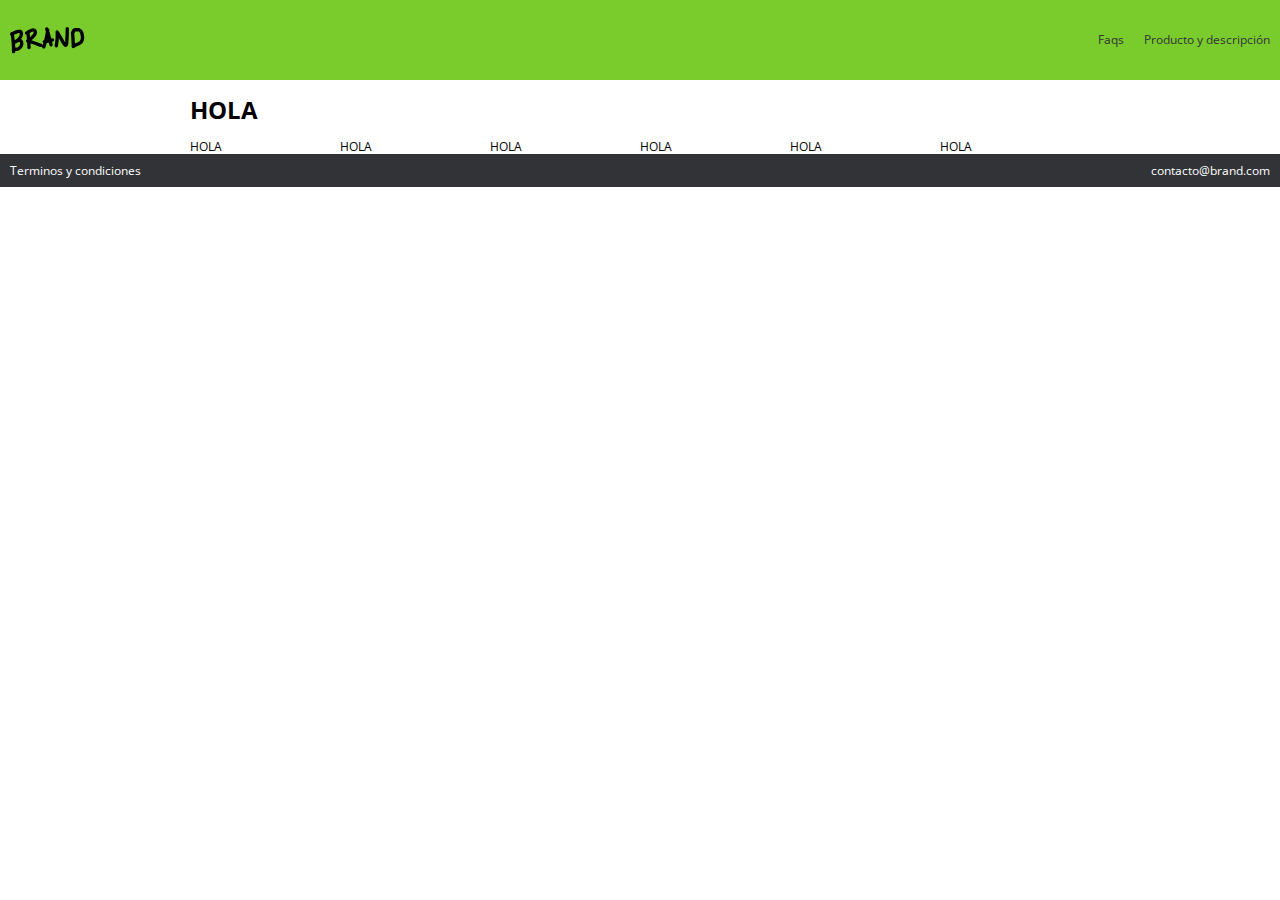
==== producto.html @ 9659192f "Sistema de Grillas" ====
<!DOCTYPE html>
<html lang="en">
  <head>
    <meta charset="utf-8">
    <meta name="description" content="Este es un sitio de producto genial">
    <link rel="stylesheet" href="css/normalize.css">
    <link rel="stylesheet" href="css/estilos.css">
    <link rel="stylesheet" href="css/mobile.css">
    <link rel="stylesheet" href="css/animation.css">
    <link rel="stylesheet" href="css/grid.css">
    <title>BRAND📦</title>

  </head> <!-- Cierra head -->
  <body>
    <nav class="fadeInDown">
      <img src="images/logo.png" alt="">
      <ul>
        <li>
          <a href="#">Faqs</a></li>
        <li>
          <a href="#">Producto y descripción</a></li>
      </ul>
    </nav>

    <div class="container">
        <h1>HOLA</h1>
        <div class="row">
            <div class="col-2">HOLA</div>
            <div class="col-2">HOLA</div>
            <div class="col-2">HOLA</div>
            <div class="col-2">HOLA</div>
            <div class="col-2">HOLA</div>
            <div class="col-2">HOLA</div>
        </div>
    </div>
    <!-- Inicio de footer -->
    <footer>
      <div class="option">Terminos y condiciones</div>
      <div class="option">contacto@brand.com</div>
    </footer>
    <!-- Fin de Footer -->

    <!-- Script -->
    <script src="scripts/script.js"></script>
  </body> <!-- Cierra body -->
</html> <!-- Cierra html -->
---- css/estilos.css ----
@import url('https://fonts.googleapis.com/css?family=Open+Sans:400,700&display=swap');
/* ------------- variables */
:root{
    --green-color:#7ACC2D;
    --white-color:white;
    --black-color:#313337;
    /* Tipografia */
    --normal:12px;
    /* Espaciado */
    --space:10px;
    /* Box shadow */
    --box:0 0 2px 1px #e6e5e9;
}
/* ------------- variables */
html, body{
    padding: 0;
    margin: 0;
    font-size: var(--normal);
    font-family: 'Open Sans', sans-serif;
}

p{
    font-size: var(--normal);
}

nav{
    display: flex;
    background-color: var(--green-color);
    padding: var(--space);
    justify-content: space-between;
    align-items: center;
    width: 100%;
    min-height: 60px;
}

nav a{
    text-decoration: none;
    color: var(--black-color);
    font-size: var(--normal);
}

nav a:hover{
    color: var(--white-color);
}

nav ul{
    display: flex;
    padding-right: 20px;
}

nav ul li{
    padding-left: 20px;
    list-style: none;
}

hr{
    opacity: .2;
}

/* ------------------------------ Main section*/

.main_section{
    padding: 15%;
    text-align: center;
}

/* ------------------------------ Products*/
.products{
    background-image: url("../images/curve.png");
    height: 95px;
    background-size: cover;
    background-position: center top;
    background-repeat: no-repeat;
    padding: 15%;
    display: flex;
}

.product{
    padding: 20px;
    margin-top: -226px;
}

.content{
    background-color: var(--white-color);
    padding: 20px;
    box-shadow: var(--box);
    border-radius: 3px;
}

.image-product{
    text-align: center;
}

.main_button{
    background-color: var(--green-color);
    width: 100%;
    padding: var(--space);
    font-size: var(--normal);
    color: var(--white-color);
    border: 0px;
    cursor: pointer;
    border-radius: 2px;
}

.main_button:hover{
    background-color: #5e9e22;
}

/* Beneficios */
.beneficios{
    padding: 10%;
    display: flex;
  }
  
.beneficio{
    text-align: center;
    padding: 20px;
}
  
.beneficio img{
    max-height: 100px
}
  
.text_beneficio{
    text-align: justify;
}

/* Mentions */
.mentions{
    display: flex;
    padding: 5%;
}

.mention img{
    width: 100%;
}

h2.mention_title{
    text-align: center;
}

.mention{
    padding: var(--space);
}

.content_mention{
    box-shadow: 0px 0 2px 1px #e6e5e9;
}

.mention .text{
    padding: var(--space);
}

/* ------------------------------ Footer*/
footer{
    display: flex;
    justify-content: space-between;
    font-size: var(--normal);
    background-color: var(--black-color);
    padding: var(--space);
    color: var(--white-color);
}
---- css/mobile.css ----
@media (max-width: 600px){
    .products{
        display: inherit;
        height: auto;
    }

    .product{
        margin-top: auto;
    }

    .main_section{
        padding: 4%;
    }

    .beneficios, .mentions{
        display: inherit;
    }

}
---- css/animation.css ----
.fadeIn{
    -webkit-animation-duration: 4s;
    animation-duration: 4s;
    animation-fill-mode: both;
    -webkit-animation-fill-mode: both;
    animation-name: fadeIn;
    -webkit-animation-name: fadeIn;
}

@keyframes fadeIn {
    from{
        opacity: 0;
    }
    to{
        opacity: 1;
    }
}

.fadeInDown{
    -webkit-animation-duration: 1s;
    animation-duration: 1s;
    animation-fill-mode: both;
    -webkit-animation-fill-mode: both;
    animation-name: fadeInDown;
    -webkit-animation-name: fadeInDown;
}

@keyframes fadeInDown{
    from{
        opacity: 0;
        -webkit-transform: translate3d(0,-100%,0);
        transform: translate3d(0,-100%,0);
    }
    to{
        opacity: 1;
        -webkit-transform: translate3d(0,0,0);
        transform: translate3d(0,0,0);
    }
}

.fadeInUp{
    -webkit-animation-duration: 1s;
    animation-duration: 1s;
    animation-fill-mode: both;
    -webkit-animation-fill-mode: both;
    animation-name: fadeInUp;
    -webkit-animation-name: fadeInUp;
}

@keyframes fadeInUp{
    from{
        opacity: 0;
        -webkit-transform: translate3d(0,100%,0);
        transform: translate3d(0,100%,0);
    }
    to{
        opacity: 1;
        -webkit-transform: translate3d(0,0,0);
        transform: translate3d(0,0,0);
    }
}
---- css/grid.css ----
.container{
    max-width: 900px;
    margin: auto;
}

.row{
    display: flex;
}

.col-1{
    width: 8.33333333%;
}

.col-2{
    width: 16.66666666%;
}

.col-3{
    width: 24.99999999%‬;
}

.col-4{
    width: 33.33333332%;
}

.col-5{
    width: 41.66666665%;
}

.col-6{
    width: 49.99999998%;
}

.col-7{
    width: 58.33333331%;
}

.col-8{
    width: 66.66666664%;
}

.col-9{
    width: 74.99999997%;
}

.col-10{
    width: 83.3333333%;
}

.col-11{
    width: 91.66666663%;
}

.col-12{
    width: 100%;
}
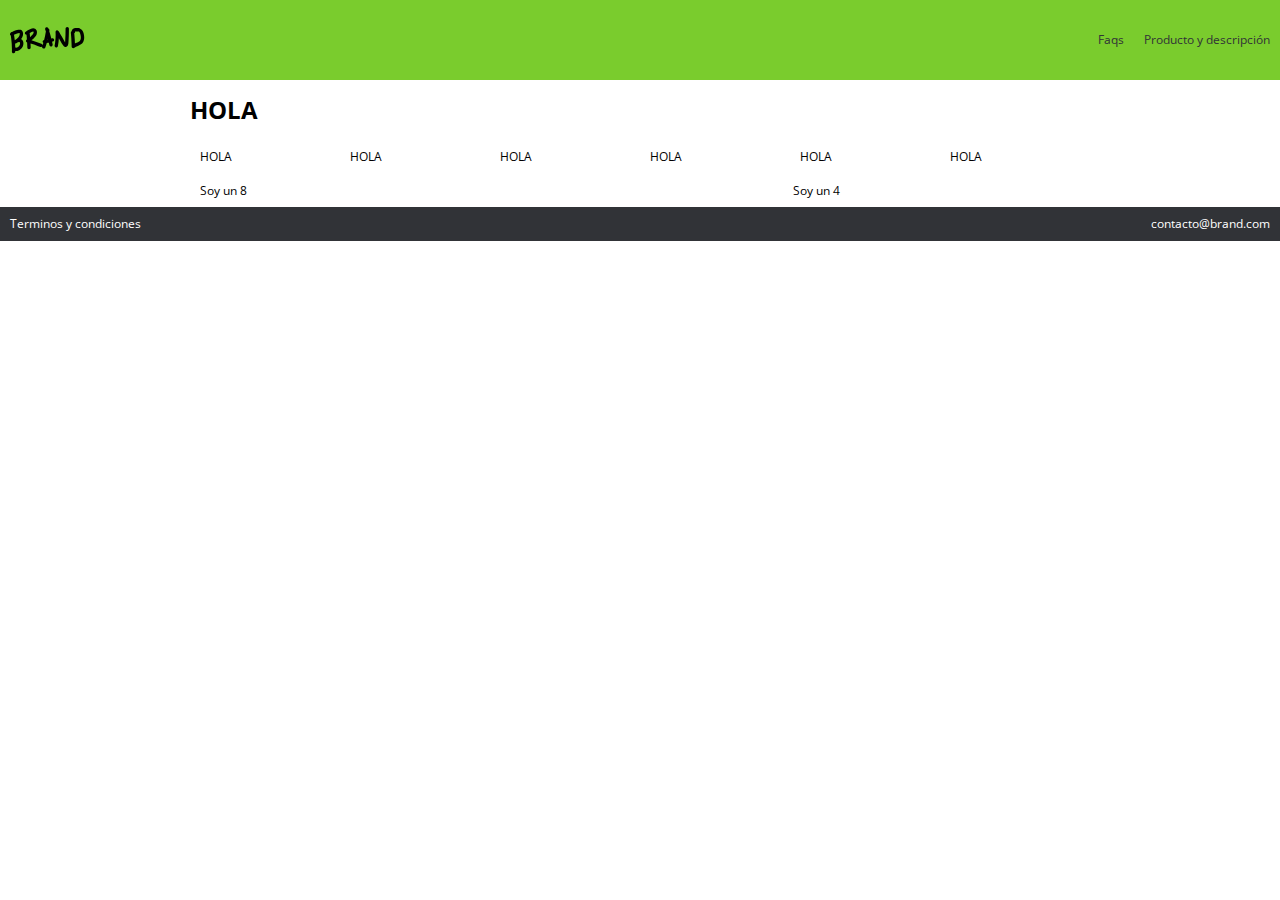
==== commit 6e050fac: "Completando el Sistema de Grillas" ====
--- a/producto.html
+++ b/producto.html
@@ -32,6 +32,11 @@
             <div class="col-2">HOLA</div>
             <div class="col-2">HOLA</div>
         </div>
+
+        <div class="row">
+          <div class="col-8">Soy un 8</div>
+          <div class="col-4">Soy un 4</div>
+        </div>
     </div>
     <!-- Inicio de footer -->
     <footer>
--- a/css/grid.css
+++ b/css/grid.css
@@ -54,3 +54,16 @@
 .col-12{
     width: 100%;
 }
+
+.col-1,.col-2,.col-3,.col-4,.col-5,.col-6,.col-7,.col-8,.col-9,.col-10,.col-11,.col-12{
+    padding: 10px;
+}
+
+@media(max-widgth: 900px){
+    .row{
+        display: inherit;
+    }
+    .col-1,.col-2,.col-3,.col-4,.col-5,.col-6,.col-7,.col-8,.col-9,.col-10,.col-11,.col-12{
+        width: 100%;
+    }
+}
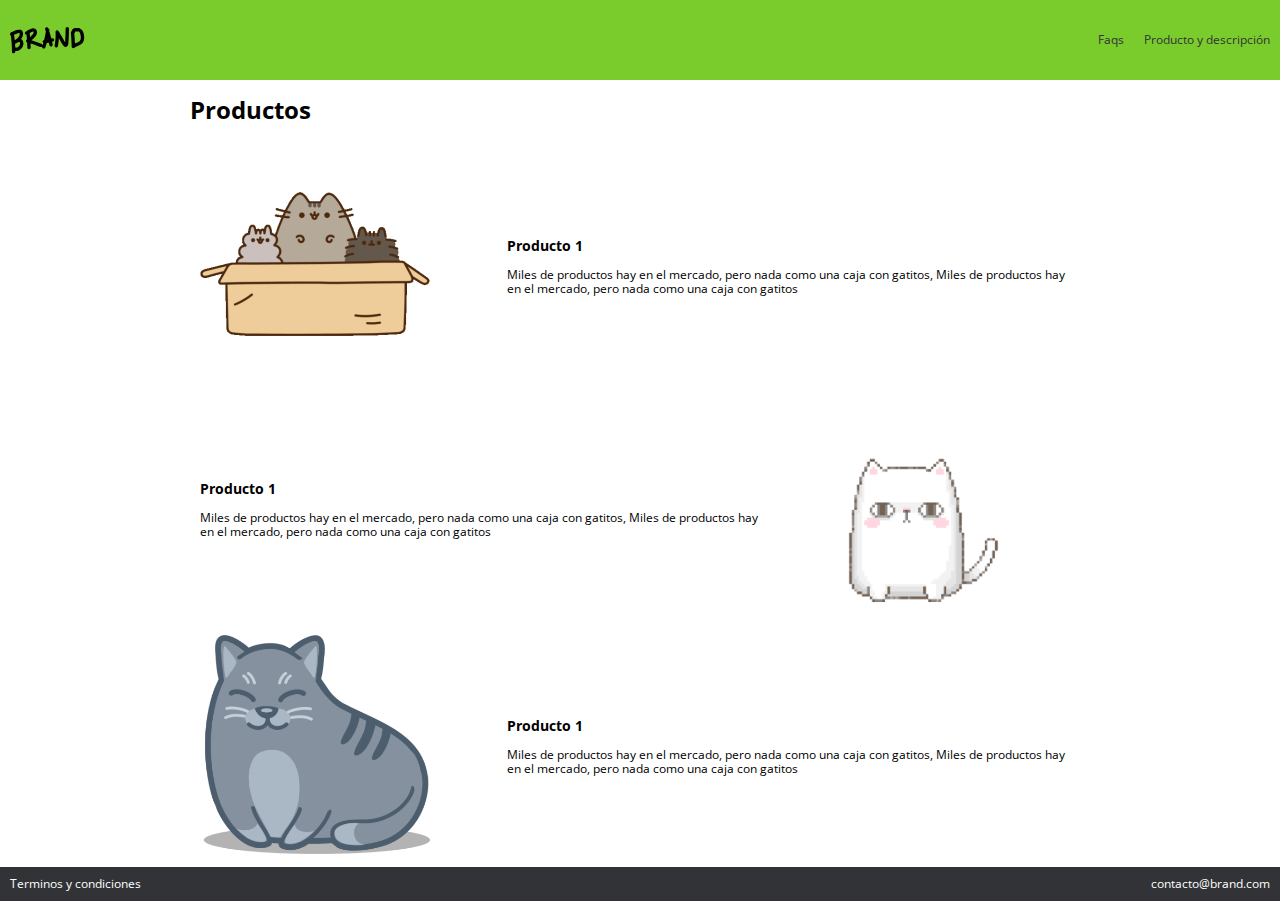
==== commit 0d222463: "implementación del sistema de grillas" ====
--- a/producto.html
+++ b/producto.html
@@ -1,51 +1,85 @@
 <!DOCTYPE html>
 <html lang="en">
-  <head>
-    <meta charset="utf-8">
-    <meta name="description" content="Este es un sitio de producto genial">
-    <link rel="stylesheet" href="css/normalize.css">
-    <link rel="stylesheet" href="css/estilos.css">
-    <link rel="stylesheet" href="css/mobile.css">
-    <link rel="stylesheet" href="css/animation.css">
-    <link rel="stylesheet" href="css/grid.css">
-    <title>BRAND📦</title>
 
-  </head> <!-- Cierra head -->
-  <body>
-    <nav class="fadeInDown">
-      <img src="images/logo.png" alt="">
-      <ul>
-        <li>
-          <a href="#">Faqs</a></li>
-        <li>
-          <a href="#">Producto y descripción</a></li>
-      </ul>
-    </nav>
+<head>
+  <meta charset="utf-8">
+  <meta name="description" content="Este es un sitio de producto genial">
+  <link rel="stylesheet" href="css/normalize.css">
+  <link rel="stylesheet" href="css/estilos.css">
+  <link rel="stylesheet" href="css/mobile.css">
+  <link rel="stylesheet" href="css/animation.css">
+  <link rel="stylesheet" href="css/grid.css">
+  <title>BRAND📦</title>
 
-    <div class="container">
-        <h1>HOLA</h1>
-        <div class="row">
-            <div class="col-2">HOLA</div>
-            <div class="col-2">HOLA</div>
-            <div class="col-2">HOLA</div>
-            <div class="col-2">HOLA</div>
-            <div class="col-2">HOLA</div>
-            <div class="col-2">HOLA</div>
+</head> <!-- Cierra head -->
+
+<body>
+  <nav class="fadeInDown">
+    <img src="images/logo.png" alt="">
+    <ul>
+      <li>
+        <a href="#">Faqs</a></li>
+      <li>
+        <a href="#">Producto y descripción</a></li>
+    </ul>
+  </nav>
+
+  <!-- Inicio de Productos -->
+  <div class="container">
+    <h1>Productos</h1>
+  </div>
+  <div class="container">
+    <div class="row">
+      <div class="col-4">
+        <img src="images/ben1.png" alt="" class="image_product">
+      </div>
+      <div class="col-8">
+        <div class="text_product">
+          <h3>Producto 1</h3>
+          <p>Miles de productos hay en el mercado, pero nada como una caja con gatitos,
+            Miles de productos hay en el mercado, pero nada como una caja con gatitos</p>
         </div>
+      </div>
+    </div>
+  </div>
+  <div class="container">
+    <div class="row row_reverse">
+      <div class="col-8">
+        <div class="text_product">
+          <h3>Producto 1</h3>
+          <p>Miles de productos hay en el mercado, pero nada como una caja con gatitos,
+            Miles de productos hay en el mercado, pero nada como una caja con gatitos</p>
+        </div>
+      </div>
+      <div class="col-4">
+        <img src="images/ben2.png" alt="" class="image_product">
+      </div>
+    </div>
+  </div>
+  <div class="container">
+    <div class="row">
+      <div class="col-4">
+        <img src="images/ben3.png" alt="" class="image_product">
+      </div>
+      <div class="col-8">
+        <div class="text_product">
+          <h3>Producto 1</h3>
+          <p>Miles de productos hay en el mercado, pero nada como una caja con gatitos,
+            Miles de productos hay en el mercado, pero nada como una caja con gatitos</p>
+        </div>
+      </div>
+    </div>
+  </div>
+  <!-- Fin de productos -->
+  <!-- Inicio de footer -->
+  <footer>
+    <div class="option">Terminos y condiciones</div>
+    <div class="option">contacto@brand.com</div>
+  </footer>
+  <!-- Fin de Footer -->
 
-        <div class="row">
-          <div class="col-8">Soy un 8</div>
-          <div class="col-4">Soy un 4</div>
-        </div>
-    </div>
-    <!-- Inicio de footer -->
-    <footer>
-      <div class="option">Terminos y condiciones</div>
-      <div class="option">contacto@brand.com</div>
-    </footer>
-    <!-- Fin de Footer -->
+  <!-- Script -->
+  <script src="scripts/script.js"></script>
+</body> <!-- Cierra body -->
 
-    <!-- Script -->
-    <script src="scripts/script.js"></script>
-  </body> <!-- Cierra body -->
-</html> <!-- Cierra html -->
+</html> <!-- Cierra html -->--- a/css/estilos.css
+++ b/css/estilos.css
@@ -164,3 +164,4 @@
 
 
 
+
--- a/css/grid.css
+++ b/css/grid.css
@@ -57,13 +57,27 @@
 
 .col-1,.col-2,.col-3,.col-4,.col-5,.col-6,.col-7,.col-8,.col-9,.col-10,.col-11,.col-12{
     padding: 10px;
+    align-self: center;
 }
 
-@media(max-widgth: 900px){
+@media(max-width: 900px){
     .row{
         display: inherit;
+    }
+
+    .row_reverse{
+        display: flex;
+        flex-direction: column-reverse;
+        padding-left: 10px;
     }
     .col-1,.col-2,.col-3,.col-4,.col-5,.col-6,.col-7,.col-8,.col-9,.col-10,.col-11,.col-12{
         width: 100%;
     }
 }
+
+.image_product{
+    max-height: 230px;
+    max-width: 230px;
+}
+
+
